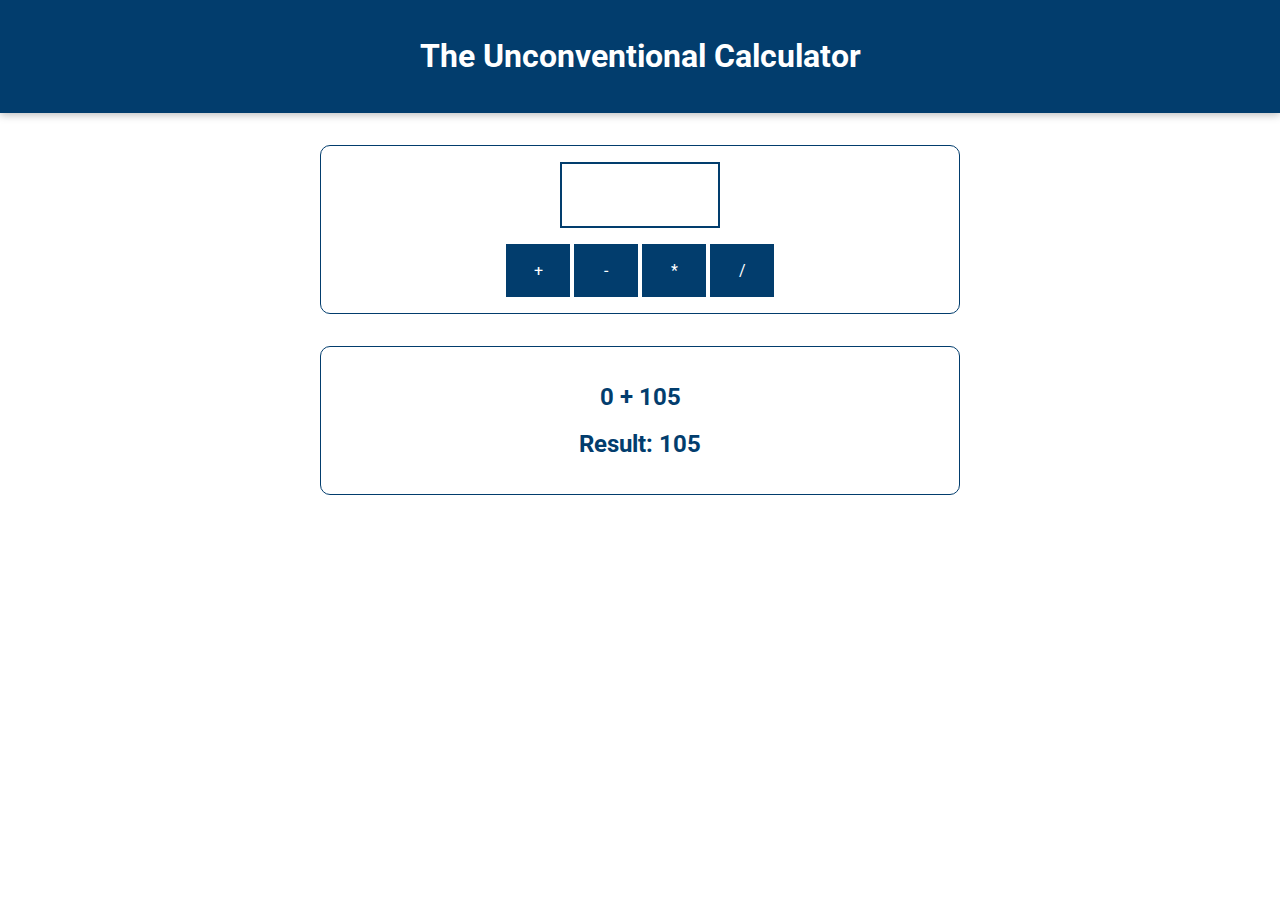
==== JavaScript/index.html @ 4e68a563 "First Commit" ====
<!DOCTYPE html>
<html lang="en">
  <head>
    <meta charset="UTF-8" />
    <meta name="viewport" content="width=device-width, initial-scale=1.0" />
    <meta http-equiv="X-UA-Compatible" content="ie=edge" />
    <title>Basics</title>
    <link
      href="https://fonts.googleapis.com/css?family=Roboto:400,700&display=swap"
      rel="stylesheet"
    />
    <link rel="stylesheet" href="assets/styles/app.css" />
  </head>
  <body>
    <header>
      <h1>The Unconventional Calculator</h1>
    </header>

    <section id="calculator">
      <input type="number" id="input-number" />
      <div id="calc-actions">
        <button type="button" id="btn-add">+</button>
        <button type="button" id="btn-subtract">-</button>
        <button type="button" id="btn-multiply">*</button>
        <button type="button" id="btn-divide">/</button>
      </div>
    </section>
    <section id="results">
      <h2 id="current-calculation">0</h2>
      <h2>Result: <span id="current-result">0</span></h2>
    </section>
    <script src="assets/scripts/vendor.js"> </script>
    <script src="assets/scripts/app.js"></script>
  </body>
</html>
---- JavaScript/assets/styles/app.css ----
* {
  box-sizing: border-box;
}

html {
  font-family: 'Roboto', open-sans;
}

body {
  margin: 0;
}

header {
  background: #023d6d;
  color: white;
  padding: 1rem;
  text-align: center;
  box-shadow: 0 2px 8px rgba(0, 0, 0, 0.26);
  width: 100%;
}

#results,
#calculator {
  margin: 2rem auto;
  width: 40rem;
  max-width: 90%;
  border: 1px solid #023d6d;
  border-radius: 10px;
  padding: 1rem;
  color: #023d6d;
}

#results {
  text-align: center;
}

#calculator input {
  font: inherit;
  font-size: 3rem;
  border: 2px solid #023d6d;
  width: 10rem;
  padding: 0.15rem;
  margin: auto;
  display: block;
  color: #023d6d;
  text-align: center;
}

#calculator input:focus {
  outline: none;
}

#calculator button {
  font: inherit;
  background: #023d6d;
  color: white;
  border: 1px solid #023d6d;
  padding: 1rem;
  cursor: pointer;
}

#calculator button:focus {
  outline: none;
}

#calculator button:hover,
#calculator button:active {
  background: #084f88;
  border-color: #084f88;
}

#calc-actions button {
  width: 4rem;
}

#calc-actions {
  margin-top: 1rem;
  text-align: center;
}
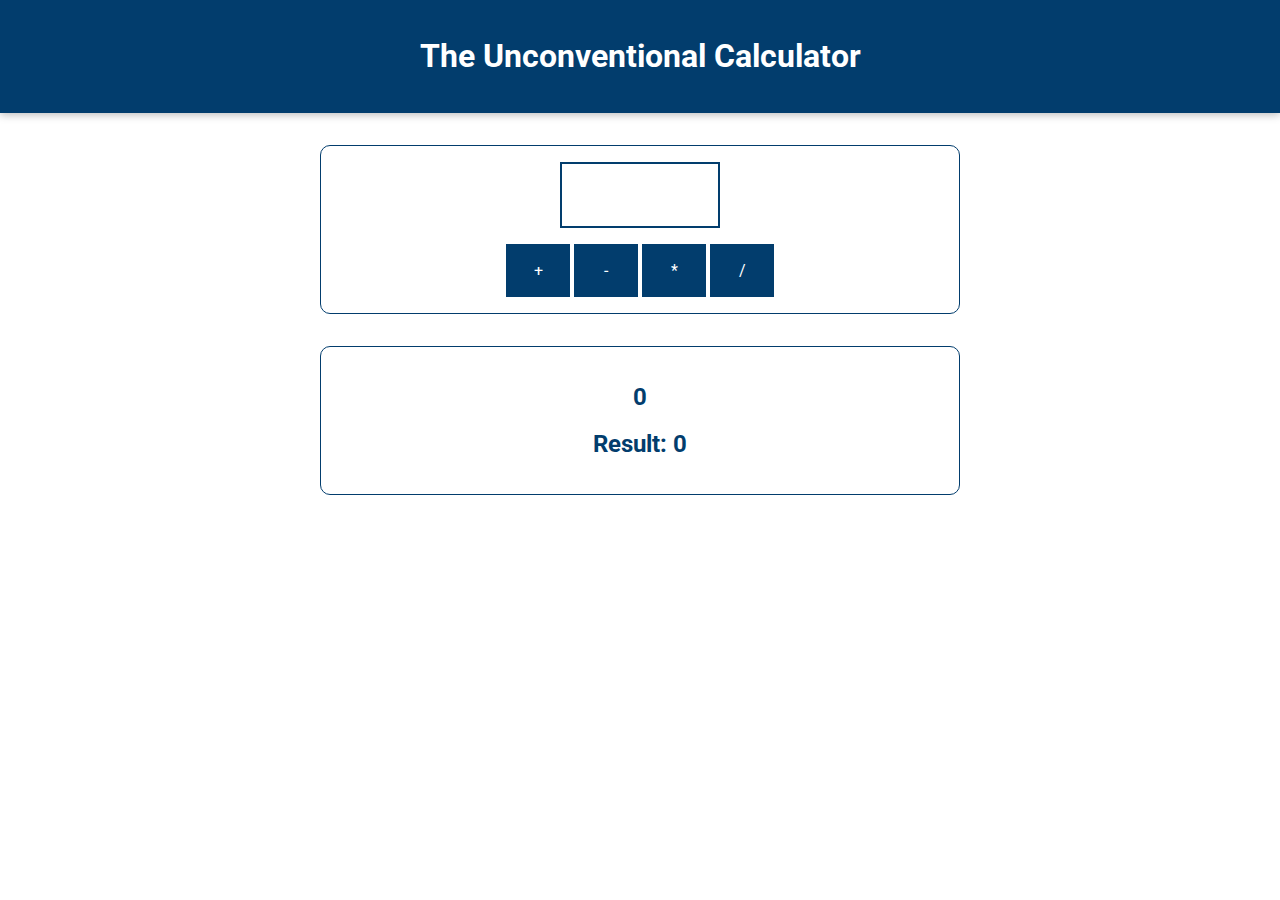
==== commit 6e21cce8: "add control Structure" ====
--- a/JavaScript/index.html
+++ b/JavaScript/index.html
@@ -10,6 +10,8 @@
       rel="stylesheet"
     />
     <link rel="stylesheet" href="assets/styles/app.css" />
+    <script src="assets/scripts/vendor.js" defer> </script>
+    <script src="assets/scripts/app.js" defer></script>
   </head>
   <body>
     <header>
